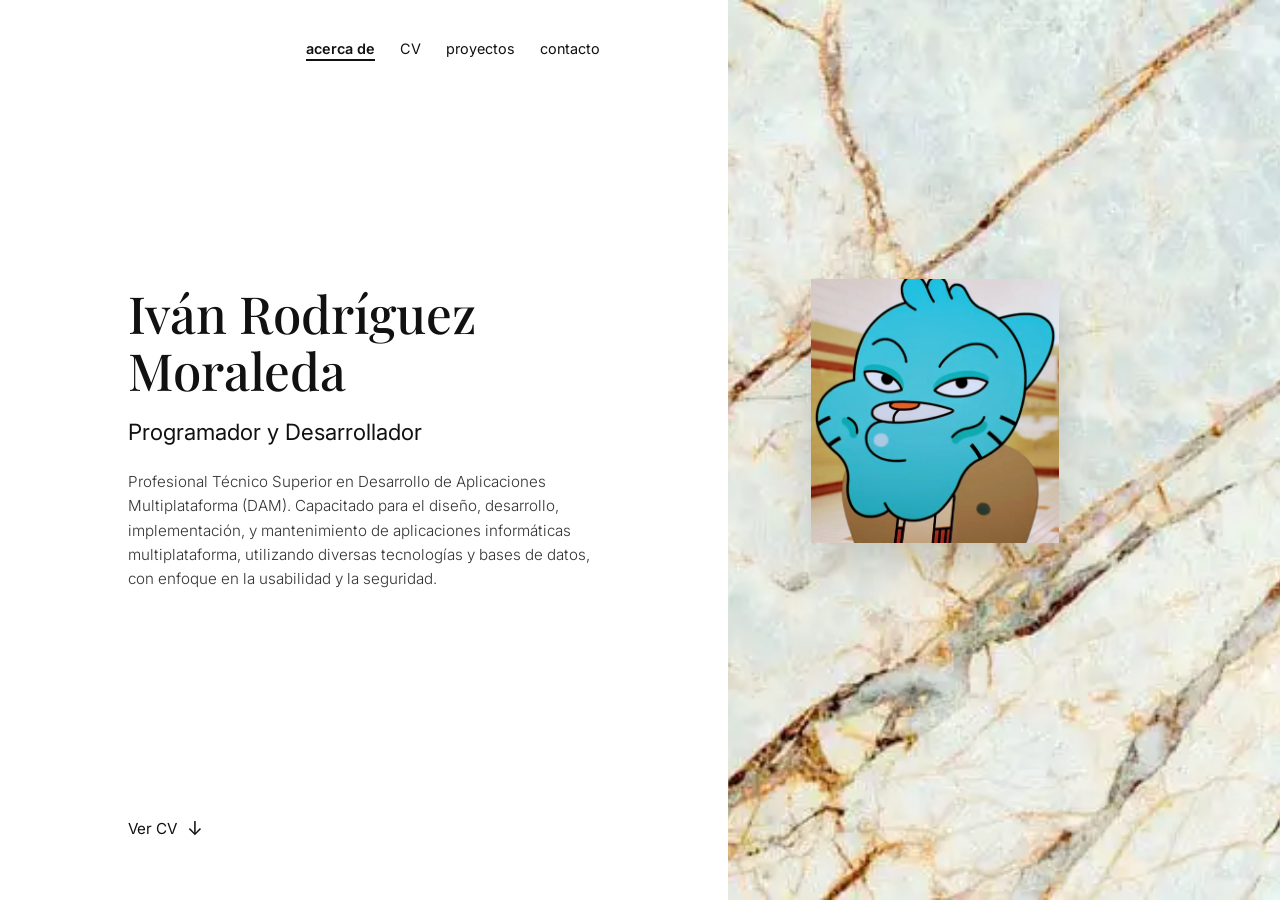
==== index.html @ 27fb27ee "Add files via upload" ====
<!DOCTYPE html>
<html lang="es">
<head>
    <meta charset="UTF-8">
    <meta name="viewport" content="width=device-width, initial-scale=1.0">
    <title>Iván Rodríguez Moraleda - Portafolio</title>
    <link rel="preconnect" href="https://fonts.googleapis.com">
    <link rel="preconnect" href="https://fonts.gstatic.com" crossorigin>
    <link href="https://fonts.googleapis.com/css2?family=Playfair+Display:wght@500;700&family=Inter:wght@300;400;600&display=swap" rel="stylesheet">
    <link rel="stylesheet" href="style.css">
</head>
<body>

    <main class="container">
        <!-- SECCIÓN IZQUIERDA (Texto y Contenido) -->
        <section class="left-section">
            <nav class="nav-menu">
                <a href="#" class="active">acerca de</a>
                <a href="cv.html">CV</a>
                <a href="proyectos.html">proyectos</a>
                <a href="contacto.html">contacto</a>
            </nav>

            <div class="hero-content">
                <h1>Iván Rodríguez <br>Moraleda</h1>
                <h2>Programador y Desarrollador</h2>
                <p>
                    Profesional Técnico Superior en Desarrollo de Aplicaciones Multiplataforma (DAM). 
                    Capacitado para el diseño, desarrollo, implementación, y mantenimiento de aplicaciones 
                    informáticas multiplataforma, utilizando diversas tecnologías y bases de datos, con 
                    enfoque en la usabilidad y la seguridad.
                </p>
            </div>

            <div class="footer-link">
                <a href="#" onclick="irAlCV(event)" class="btn-ver-cv"> 
		    Ver CV <span class="arrow">↓</span>
		</a>
            </div>
        </section>

        <!-- SECCIÓN DERECHA (Mármol + Foto) -->
        <section class="right-section">          
            
           <!-- La foto ahora vive AQUÍ, blindada dentro del lado del mármol -->
           <div class="profile-image-container">
                <img src="gumball.jpg" alt="Iván Rodríguez Moraleda" class="profile-img">
            </div>
        </section>
    </main>
<script>
    function irAlCV(e) {
        e.preventDefault();
        document.body.style.transition = 'transform 0.6s cubic-bezier(0.76, 0, 0.24, 1), opacity 0.6s ease';
        document.body.style.transform = 'translateY(-60px)';
        document.body.style.opacity = '0';
        setTimeout(() => {
            window.location.href = 'cv.html';
        }, 600);
    }
</script>
</body>
</html>
---- style.css ----
/* --- RESETS Y CONFIGURACIÓN GENERAL --- */
* {
    margin: 0;
    padding: 0;
    box-sizing: border-box;
}

body {
    font-family: 'Inter', sans-serif;
    color: #111;
    background-color: #fff;
    overflow-x: hidden;
}

a {
    text-decoration: none;
    color: inherit;
    transition: opacity 0.2s;
}

a:hover {
    opacity: 0.7;
}

/* --- CONTENEDOR PRINCIPAL (Split Screen) --- */
.container {
    display: flex;
    width: 100%;
    min-height: 100vh;
}

/* --- SECCIÓN IZQUIERDA --- */
.left-section {
    flex: 1;
    display: flex;
    flex-direction: column;
    justify-content: space-between;
    padding: 40px 10% 60px 10%;
    background-color: #ffffff;
}

/* Menú de navegación */
.nav-menu {
    display: flex;
    gap: 25px;
    justify-content: flex-end;
    font-size: 0.9rem;
}

.nav-menu a.active {
    font-weight: 600;
    border-bottom: 2px solid #111;
    padding-bottom: 2px;
}

/* Bloque de texto central */
.hero-content {
    margin: auto 0;
    max-width: 500px;
}

.hero-content h1 {
    font-family: 'Playfair Display', serif;
    font-size: 3.2rem;
    line-height: 1.1;
    font-weight: 500;
    margin-bottom: 20px;
}

.hero-content h2 {
    font-size: 1.4rem;
    font-weight: 400;
    margin-bottom: 25px;
}

.hero-content p {
    font-size: 0.95rem;
    line-height: 1.6;
    color: #333;
    font-weight: 300;
}

/* Enlace inferior 'Ver CV' */
.footer-link {
    font-size: 0.95rem;
}

.btn-ver-cv {
    display: inline-flex;
    align-items: center;
    gap: 10px;
}

.btn-ver-cv .arrow {
    font-size: 1.2rem;
}


/* --- SECCIÓN DERECHA --- */
.right-section {
    flex: 1;
    position: relative;
    display: flex;
    flex-direction: column;
    justify-content: space-between;
    padding: 40px;
    background-image: url('marmol.png');
    background-size: cover;
    background-position: center;
}

/* Contenedor de la Foto de Perfil - FIJADO EN EL MÁRMOL Y ALINEADO CON NOMBRE */
.profile-image-container {
    position: absolute;
    top: 31%;                 
    left: 15%;                   
    width: 45%;               
    max-width: 320px;
    box-shadow: 0 20px 40px rgba(0,0,0,0.15);
}

.profile-img {
    width: 100%;
    height: auto;
    display: block;
    object-fit: cover;
}


/* --- ADAPTACIÓN PARA MÓVILES (Responsive) --- */
@media (max-width: 900px) {
    .container {
        flex-direction: column;
    }

    .left-section {
        padding: 40px 20px;
    }

    .nav-menu {
        justify-content: center;
        margin-bottom: 40px;
    }

    .hero-content {
        margin: 40px 0;
    }

    .right-section {
        min-height: 500px;
        padding: 20px;
    }

    .profile-image-container {
        position: relative;
        top: 0;
        left: 0;
        width: 70%;
        margin: 40px auto 20px auto;
    }
}
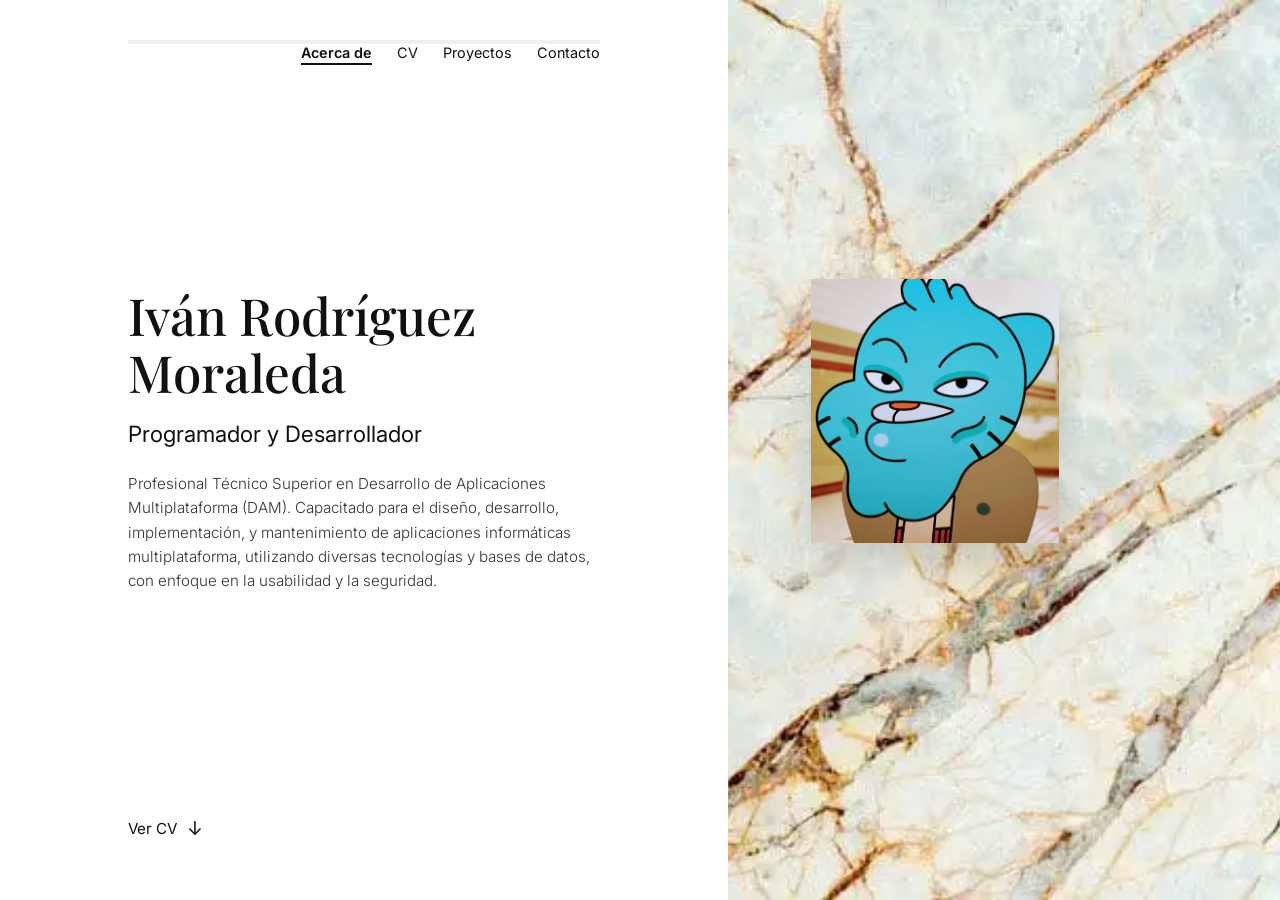
==== commit 7b5f31c9: "Update index.html" ====
--- a/index.html
+++ b/index.html
@@ -12,13 +12,19 @@
 <body>
 
     <main class="container">
-        <!-- SECCIÓN IZQUIERDA (Texto y Contenido) -->
         <section class="left-section">
+
+            <button class="menu-toggle" aria-label="Abrir menú">
+                <span></span>
+                <span></span>
+                <span></span>
+            </button>
+
             <nav class="nav-menu">
-                <a href="#" class="active">acerca de</a>
+                <a href="#" class="active">Acerca de</a>
                 <a href="cv.html">CV</a>
-                <a href="proyectos.html">proyectos</a>
-                <a href="contacto.html">contacto</a>
+                <a href="proyectos.html">Proyectos</a>
+                <a href="contacto.html">Contacto</a>
             </nav>
 
             <div class="hero-content">
@@ -34,20 +40,18 @@
 
             <div class="footer-link">
                 <a href="#" onclick="irAlCV(event)" class="btn-ver-cv"> 
-		    Ver CV <span class="arrow">↓</span>
-		</a>
+                    Ver CV <span class="arrow">↓</span>
+                </a>
             </div>
         </section>
 
-        <!-- SECCIÓN DERECHA (Mármol + Foto) -->
-        <section class="right-section">          
-            
-           <!-- La foto ahora vive AQUÍ, blindada dentro del lado del mármol -->
+        <section class="right-section">      
            <div class="profile-image-container">
                 <img src="gumball.jpg" alt="Iván Rodríguez Moraleda" class="profile-img">
             </div>
         </section>
     </main>
+
 <script>
     function irAlCV(e) {
         e.preventDefault();
@@ -58,6 +62,26 @@
             window.location.href = 'cv.html';
         }, 600);
     }
+
+    document.addEventListener('DOMContentLoaded', () => {
+        const menuToggle = document.querySelector('.menu-toggle');
+        const navMenu = document.querySelector('.nav-menu');
+
+        if (menuToggle && navMenu) {
+            menuToggle.addEventListener('click', () => {
+                menuToggle.classList.toggle('open');
+                navMenu.classList.toggle('open');
+            });
+
+            const menuLinks = navMenu.querySelectorAll('a');
+            menuLinks.forEach(link => {
+                link.addEventListener('click', () => {
+                    menuToggle.classList.remove('open');
+                    navMenu.classList.remove('open');
+                });
+            });
+        }
+    });
 </script>
 </body>
-</html>+</html>
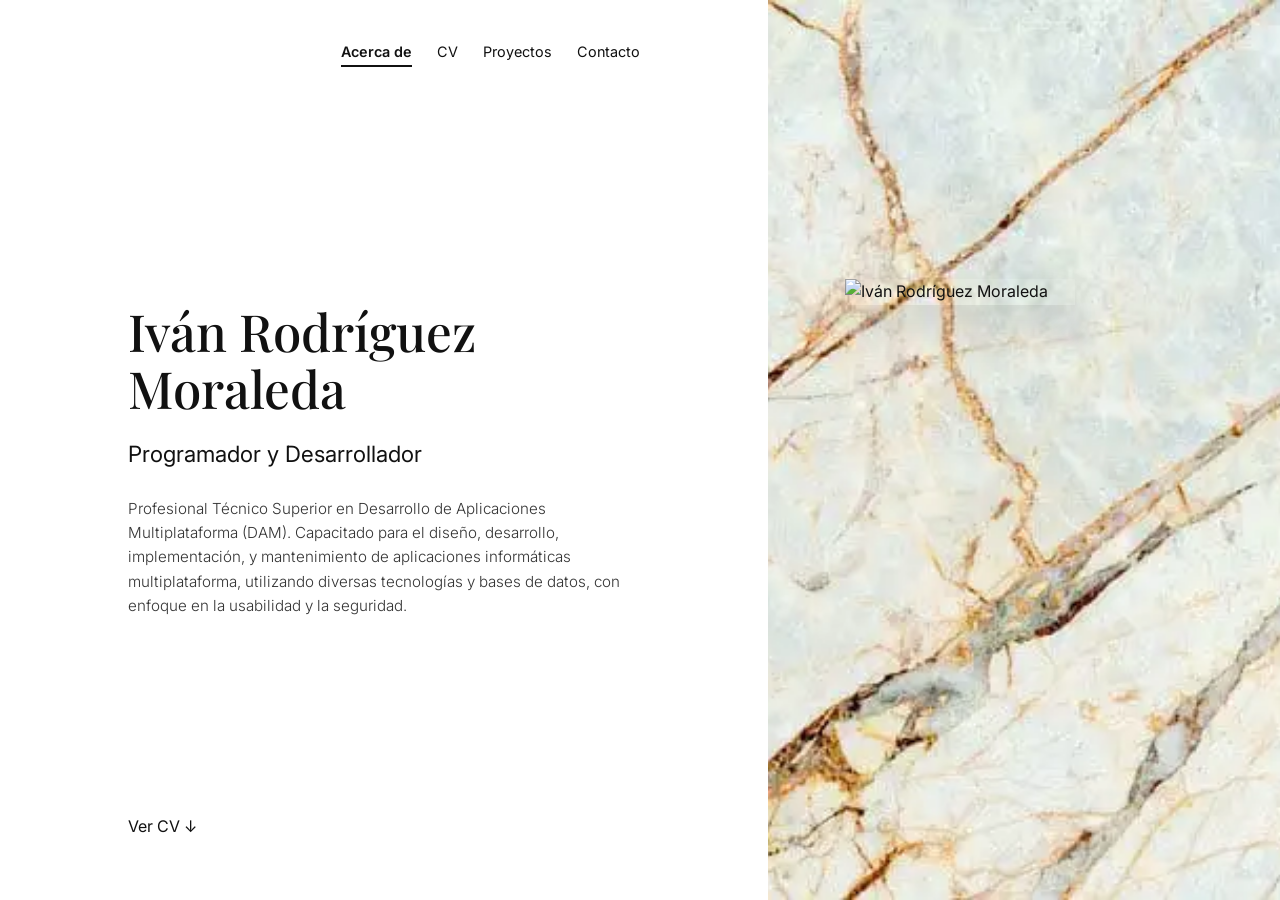
==== commit 2b0758fb: "Update index.html" ====
--- a/index.html
+++ b/index.html
@@ -47,7 +47,7 @@
 
         <section class="right-section">      
            <div class="profile-image-container">
-                <img src="gumball.jpg" alt="Iván Rodríguez Moraleda" class="profile-img">
+                <img src="perfil.png" alt="Iván Rodríguez Moraleda" class="profile-img">
             </div>
         </section>
     </main>
--- a/style.css
+++ b/style.css
@@ -1,4 +1,7 @@
-/* --- RESETS Y CONFIGURACIÓN GENERAL --- */
+/* ============================================= */
+/* ESTILOS GENERALES - Iván Rodríguez Moraleda */
+/* ============================================= */
+
 * {
     margin: 0;
     padding: 0;
@@ -10,6 +13,7 @@
     color: #111;
     background-color: #fff;
     overflow-x: hidden;
+    line-height: 1.6;
 }
 
 a {
@@ -22,29 +26,41 @@
     opacity: 0.7;
 }
 
-/* --- CONTENEDOR PRINCIPAL (Split Screen) --- */
+.menu-toggle {
+    display: none;
+}
+
+/* ============================================= */
+/* CONTENEDOR PRINCIPAL (Split Screen)         */
+/* ============================================= */
+
 .container {
     display: flex;
     width: 100%;
     min-height: 100vh;
 }
 
-/* --- SECCIÓN IZQUIERDA --- */
+/* ============================================= */
+/* SECCIÓN IZQUIERDA                           */
+/* ============================================= */
+
 .left-section {
     flex: 1;
     display: flex;
     flex-direction: column;
-    justify-content: space-between;
     padding: 40px 10% 60px 10%;
     background-color: #ffffff;
-}
-
-/* Menú de navegación */
+    overflow-y: auto;           
+    height: 100vh;              
+}
+
+
 .nav-menu {
     display: flex;
     gap: 25px;
     justify-content: flex-end;
     font-size: 0.9rem;
+    margin-bottom: 40px;
 }
 
 .nav-menu a.active {
@@ -53,7 +69,7 @@
     padding-bottom: 2px;
 }
 
-/* Bloque de texto central */
+
 .hero-content {
     margin: auto 0;
     max-width: 500px;
@@ -75,46 +91,28 @@
 
 .hero-content p {
     font-size: 0.95rem;
-    line-height: 1.6;
     color: #333;
     font-weight: 300;
 }
 
-/* Enlace inferior 'Ver CV' */
-.footer-link {
-    font-size: 0.95rem;
-}
-
-.btn-ver-cv {
-    display: inline-flex;
-    align-items: center;
-    gap: 10px;
-}
-
-.btn-ver-cv .arrow {
-    font-size: 1.2rem;
-}
-
-
-/* --- SECCIÓN DERECHA --- */
+/* ============================================= */
+/* SECCIÓN DERECHA (Mármol)                    */
+/* ============================================= */
+
 .right-section {
     flex: 1;
     position: relative;
-    display: flex;
-    flex-direction: column;
-    justify-content: space-between;
-    padding: 40px;
     background-image: url('marmol.png');
     background-size: cover;
     background-position: center;
-}
-
-/* Contenedor de la Foto de Perfil - FIJADO EN EL MÁRMOL Y ALINEADO CON NOMBRE */
+    flex-shrink: 0;             
+}
+
 .profile-image-container {
     position: absolute;
-    top: 31%;                 
-    left: 15%;                   
-    width: 45%;               
+    top: 31%;
+    left: 15%;
+    width: 45%;
     max-width: 320px;
     box-shadow: 0 20px 40px rgba(0,0,0,0.15);
 }
@@ -126,36 +124,314 @@
     object-fit: cover;
 }
 
-
-/* --- ADAPTACIÓN PARA MÓVILES (Responsive) --- */
-@media (max-width: 900px) {
+/* ============================================= */
+/* ESTILOS ESPECÍFICOS PARA PROYECTOS          */
+/* ============================================= */
+
+.projects-grid {
+    display: grid;
+    grid-template-columns: repeat(auto-fit, minmax(380px, 1fr));
+    gap: 30px;
+    padding-right: 20px;
+    padding-bottom: 40px;
+    margin-top: 20px;
+}
+
+.project-card {
+    background: #ffffff;
+    border: 1px solid #eee;
+    border-radius: 8px;
+    padding: 0;
+    transition: all 0.3s ease;
+    overflow: hidden;
+}
+
+.project-card:hover {
+    transform: translateY(-5px);
+    box-shadow: 0 15px 35px rgba(0,0,0,0.1);
+    border-color: #ddd;
+}
+
+.project-content {
+    display: flex;
+    align-items: center;
+    gap: 20px;
+    padding: 28px 24px;
+}
+
+.project-text {
+    flex: 1;
+}
+
+.project-image {
+    width: 150px;
+    height: auto;
+    flex-shrink: 0;
+    border-radius: 8px;
+    overflow: hidden;
+    box-shadow: 0 5px 15px rgba(0,0,0,0.1);
+}
+
+.project-image img {
+    width: 100%;
+    height: 100%;
+    object-fit: cover;
+}
+
+.project-card h3 {
+    font-family: 'Playfair Display', serif;
+    font-size: 1.5rem;
+    margin-bottom: 12px;
+}
+
+.project-card p {
+    color: #444;
+    margin-bottom: 20px;
+}
+
+.tech-tags {
+    margin-bottom: 20px;
+}
+
+.tech-tags span {
+    background: #f5f5f5;
+    color: #333;
+    padding: 5px 12px;
+    border-radius: 20px;
+    font-size: 0.85rem;
+    margin-right: 8px;
+    display: inline-block;
+    margin-bottom: 6px;
+}
+
+.project-buttons {
+    display: flex;
+    gap: 12px;
+}
+
+.btn-project {
+    flex: 1;
+    text-align: center;
+    padding: 10px 16px;
+    border: 1px solid #111;
+    color: #111;
+    border-radius: 4px;
+    font-size: 0.9rem;
+    transition: all 0.3s;
+}
+
+.btn-project:hover {
+    background: #111;
+    color: white;
+}
+
+/* ============================================= */
+/* RESPONSIVE - MÓVILES (Exacto como en la foto) */
+/* ============================================= */
+@media (max-width: 768px) {
     .container {
         flex-direction: column;
-    }
-
-    .left-section {
-        padding: 40px 20px;
-    }
-
+        min-height: 100vh;
+    }
+
+    /* ==================== SECCIÓN SUPERIOR (Mármol + Foto) ==================== */
+    .right-section {
+        order: -1; 
+        height: 180px; 
+        min-height: 180px;
+        background-image: url('marmol.png');
+        background-size: cover;
+        background-position: center;
+        position: relative;
+    }
+
+    
+    .profile-image-container {
+        position: absolute;
+        top: 60px; 
+        left: 50%;
+        transform: translateX(-50%);
+        width: 140px; 
+        height: 140px;
+        max-width: none;
+        box-shadow: 0 10px 25px rgba(0, 0, 0, 0.15);
+        border-radius: 4px; 
+        overflow: hidden;
+        z-index: 10;
+    }
+
+    .profile-img {
+        width: 100%;
+        height: 100%;
+        object-fit: cover;
+    }
+
+    /* ==================== BOTÓN HAMBURGUESA INTERACTIVO ==================== */
+    .menu-toggle {
+        display: flex;
+        flex-direction: column;
+        justify-content: space-between;
+        position: absolute;
+        top: 20px;
+        right: 20px;
+        width: 26px;
+        height: 18px;
+        background: transparent;
+        border: none;
+        cursor: pointer;
+        z-index: 100; 
+    }
+
+    
+    .menu-toggle span {
+        width: 100%;
+        height: 2px;
+        background-color: #111;
+        transition: transform 0.3s ease, opacity 0.3s ease;
+    }
+
+    
+    .menu-toggle.open span:nth-child(1) {
+        transform: translateY(8px) rotate(45deg);
+    }
+    .menu-toggle.open span:nth-child(2) {
+        opacity: 0;
+    }
+    .menu-toggle.open span:nth-child(3) {
+        transform: translateY(-8px) rotate(-45deg);
+    }
+
+    /* ==================== MENÚ DESPLEGABLE MÓVIL ==================== */
     .nav-menu {
+        display: flex !important; 
+        flex-direction: column;
+        align-items: center;
         justify-content: center;
-        margin-bottom: 40px;
-    }
-
-    .hero-content {
-        margin: 40px 0;
-    }
-
-    .right-section {
-        min-height: 500px;
-        padding: 20px;
-    }
-
-    .profile-image-container {
-        position: relative;
+        gap: 30px;
+        position: fixed;
         top: 0;
         left: 0;
-        width: 70%;
-        margin: 40px auto 20px auto;
-    }
-}+        width: 100%;
+        height: 100vh;
+        z-index: 90;
+        margin-bottom: 0;
+
+        
+        background: linear-gradient(rgba(255, 255, 255, 0.50), rgba(255, 255, 255, 0.88)), url('marmol.png');
+        background-size: cover;
+        background-position: center;
+
+        
+        opacity: 0;
+        pointer-events: none;
+        transform: translateY(-20px);
+        transition: opacity 0.4s ease, transform 0.4s cubic-bezier(0.76, 0, 0.24, 1);
+    }
+
+
+    .nav-menu.open {
+        opacity: 1;
+        pointer-events: auto;
+        transform: translateY(0);
+    }
+
+    .nav-menu a {
+        font-size: 1.6rem;
+        font-weight: 500;
+    }
+
+    .nav-menu a.active {
+        border-bottom: 2px solid #111;
+    }
+
+    /* ==================== SECCIÓN INFERIOR (Textos y Contenido) ==================== */
+    .left-section {
+        padding: 60px 30px 40px 30px; 
+        height: auto;
+        overflow-y: visible;
+        text-align: center;
+        display: flex;
+        flex-direction: column;
+        align-items: center;
+    }
+
+    .hero-content {
+        width: 100%;
+        max-width: 100%;
+        margin: 0 0 30px 0;
+    }
+
+    .hero-content h1 {
+        font-size: 2.3rem;
+        line-height: 1.1;
+        margin-bottom: 15px;
+        font-weight: 500;
+    }
+
+    .hero-content h2 {
+        font-size: 1.1rem;
+        color: #111;
+        margin-bottom: 20px;
+        font-weight: 400;
+    }
+
+    .hero-content p {
+        font-size: 0.88rem;
+        line-height: 1.6;
+        color: #000000;
+        max-width: 100%;
+        text-align: justify;
+    }
+
+    /* ==================== BOTÓN VER CV / ACCIÓN PRINCIPAL ==================== */
+    .footer-link {
+        width: 100%;
+        margin-top: auto;
+    }
+
+    .btn-ver-cv {
+        display: flex;
+        align-items: center;
+        justify-content: center;
+        gap: 6px;
+        width: 100%;
+        background-color: #eee9e4; 
+        color: #111;
+        padding: 14px;
+        font-size: 0.95rem;
+        border-radius: 8px;
+        font-weight: 400;
+    }
+    
+    .btn-ver-cv:hover {
+        opacity: 0.9;
+    }
+
+    /* ==================== AJUSTES ADAPTATIVOS PARA PROYECTOS ==================== */
+    .projects-grid {
+        grid-template-columns: 1fr;
+        padding-right: 0;
+        gap: 20px;
+    }
+    
+    .project-content {
+        flex-direction: column;
+        text-align: center;
+    }
+    
+    .project-image {
+        width: 100%;
+        max-width: 200px;
+    }
+
+    /* ==================== PIE DE PÁGINA FINO DE MÁRMOL ==================== */
+    .container::after {
+        content: "";
+        width: 100%;
+        height: 12px; 
+        background-image: url('marmol.png');
+        background-size: cover;
+        background-position: center;
+        margin-top: auto; 
+    }
+}
